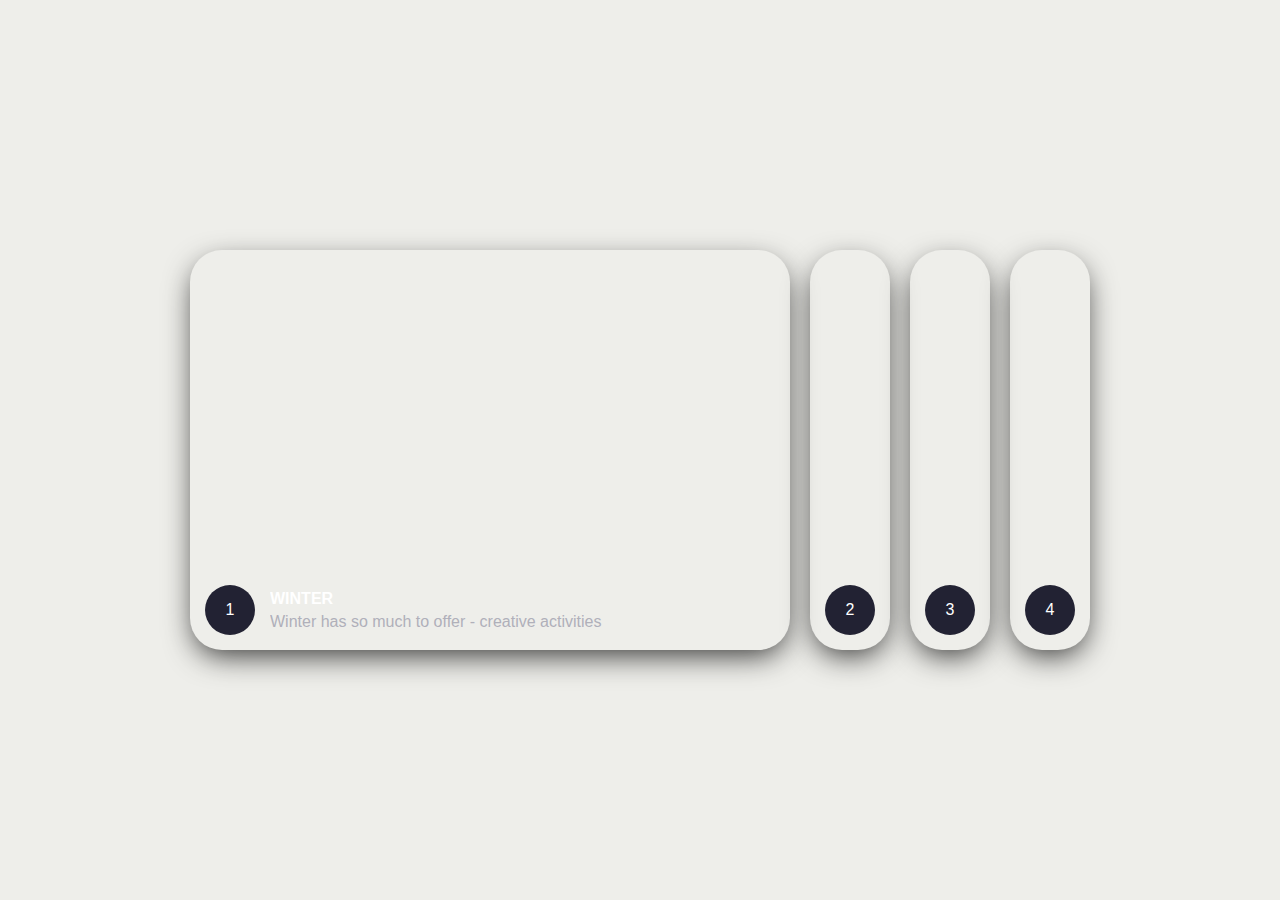
==== images/css_sliding_cards-master/index.html @ 2fa88910 "updates" ====
<!DOCTYPE html>
<html lang="en">
<head>
    <meta charset="UTF-8">
    <meta name="viewport" content="width=device-width, initial-scale=1.0">
    <link rel="stylesheet" href="style.css">
    <title>Animated Flex Cards</title>
</head>
<body>
    <div class="wrapper">
        <div class="container">
            <input type="radio" name="slide" id="c1" checked>
            <label for="c1" class="card">
                <div class="row">
                    <div class="icon">1</div>
                    <div class="description">
                        <h4>Winter</h4>
                        <p>Winter has so much to offer -
                         creative activities</p>
                    </div>
                </div>
            </label>
            <input type="radio" name="slide" id="c2" >
            <label for="c2" class="card">
                <div class="row">
                    <div class="icon">2</div>
                    <div class="description">
                        <h4>Digital Technology</h4>
                        <p>Gets better every day -
                         stay tuned</p>
                    </div>
                </div>
            </label>
            <input type="radio" name="slide" id="c3" >
            <label for="c3" class="card">
                <div class="row">
                    <div class="icon">3</div>
                    <div class="description">
                        <h4>Globalization</h4>
                        <p>Help people all over the world</p>
                    </div>
                </div>
            </label>
            <input type="radio" name="slide" id="c4" >
            <label for="c4" class="card">
                <div class="row">
                    <div class="icon">4</div>
                    <div class="description">
                        <h4>New technologies</h4>
                        <p>Space engineering becomes
                         more and more advanced</p>
                    </div>
                </div>
            </label>
        </div>
    </div>
</body>
</html>
---- images/css_sliding_cards-master/style.css ----
* {
    box-sizing: border-box;
    margin: 0;
    padding: 0;
    font-family: Arial, Helvetica, sans-serif;
}

body {
    background-color: #eeeeea;
}

.wrapper {
    width: 100%;
    height: 100vh;
    display: flex;
    align-items: center;
    justify-content: center;
}

.container {
    height: 400px;
    display: flex;
    flex-wrap: nowrap;
    justify-content: start;
}

.card {
    width: 80px;
    border-radius: .75rem;
    background-size: cover;
    cursor: pointer;
    overflow: hidden;
    border-radius: 2rem;
    margin: 0 10px;
    display: flex;
    align-items: flex-end;
    transition: .6s cubic-bezier(.28,-0.03,0,.99);
    box-shadow: 0px 10px 30px -5px rgba(0,0,0,0.8);
}

.card > .row {
    color: white;
    display: flex;
    flex-wrap: nowrap;
}

.card > .row > .icon {
    background: #223;
    color: white;
    border-radius: 50%;
    width: 50px;
    display: flex;
    justify-content: center;
    align-items: center;
    margin: 15px;
}

.card > .row > .description {
    display: flex;
    justify-content: center;
    flex-direction: column;
    overflow: hidden;
    height: 80px;
    width: 520px;
    opacity: 0;
    transform: translateY(30px);
    transition-delay: .3s;
    transition: all .3s ease;
}

.description p {
    color: #b0b0ba;
    padding-top: 5px;
}

.description h4 {
    text-transform: uppercase;
}

input {
    display: none;
}

input:checked + label {
    width: 600px;
}

input:checked + label .description {
    opacity: 1 !important;
    transform: translateY(0) !important;
}

.card[for="c1"] {
    background-image: url('./img1.jpeg');
}
.card[for="c2"] {
    background-image: url('./img2.jpeg');
}
.card[for="c3"] {
    background-image: url('./img3.jpeg');
}
.card[for="c4"] {
    background-image: url('./img4.jpeg');
}
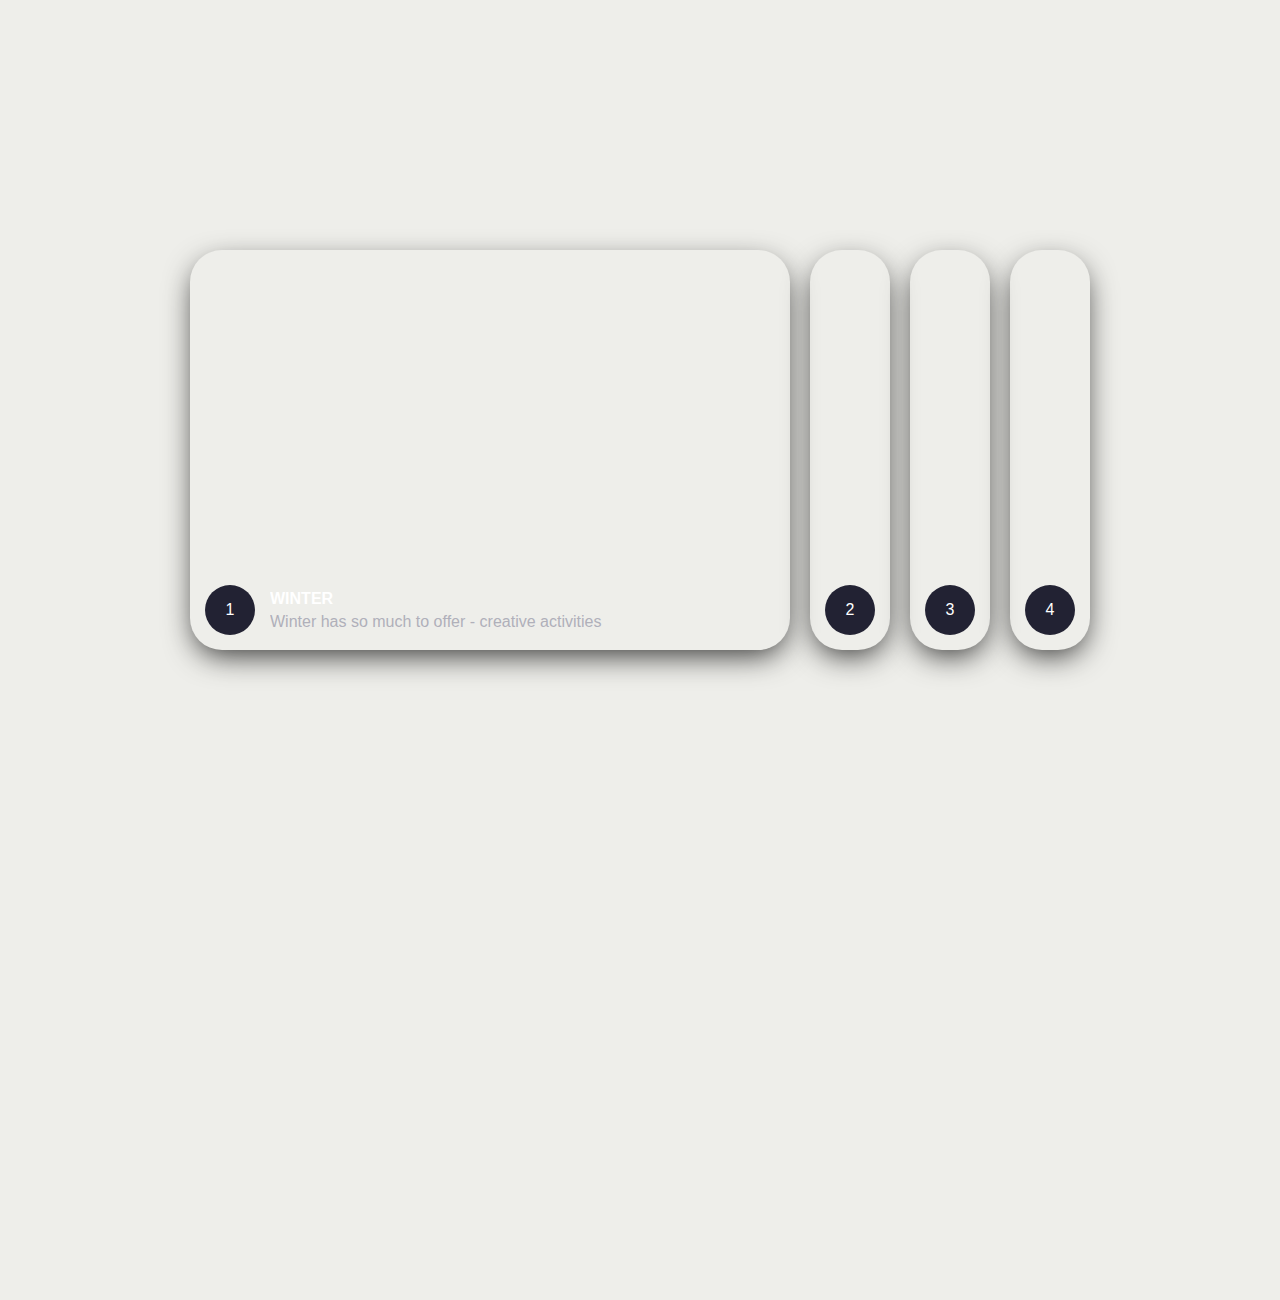
==== commit c4db16c4: "47t556" ====
--- a/images/css_sliding_cards-master/index.html
+++ b/images/css_sliding_cards-master/index.html
@@ -54,5 +54,22 @@
             </label>
         </div>
     </div>
+
+
+    <div id="container" class="container">
+        <img src="" alt="" id="image" class="image"><span id="contents"></span>
+        <p id="i2"></p>
+    </div>
+
+    <div class="container2">
+        <div id="container-contents">
+        <input type="text" id="input-box">
+        <label:text id="username"></label:text>
+        <div id="logo"></div>
+        <h2 id="header"></h2>
+    </div>
+    </div>
+
+    
 </body>
 </html>
